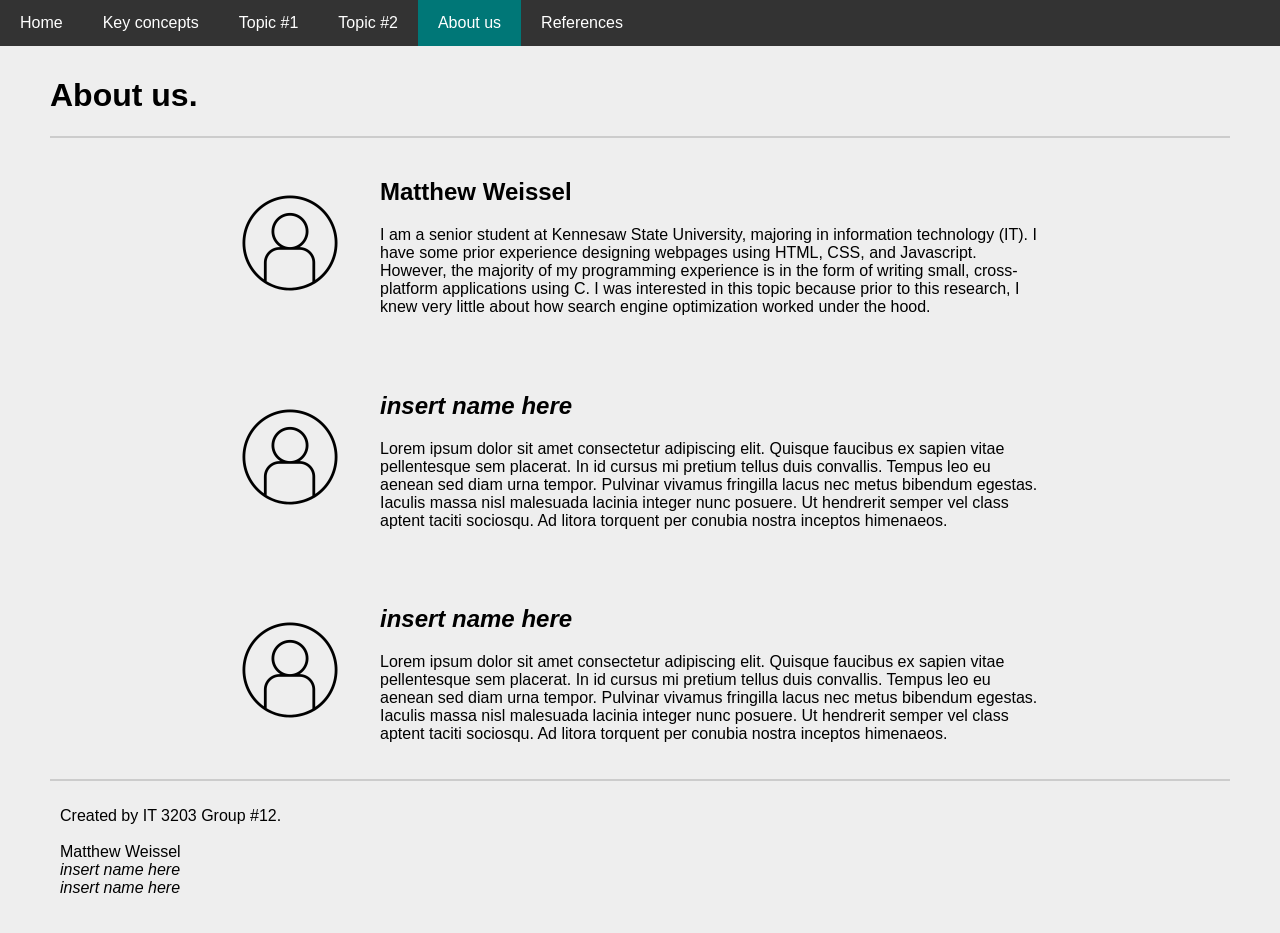
==== about.html @ f2554499 "Initial commit." ====
<!DOCTYPE html>
<html lang="en-US">
<head>
    <meta charset="UTF-8">
    <meta name="viewport" content="width=device-width,initial-scale=1.0">
    <link rel="stylesheet" href="styles.css">
    <title>IT 3203 Group #12 Web Development Project</title>
</head>
<body>
    <nav class="menu">
    <ul>
        <li><a href="./index.html">Home</a></li>
        <li><a href="./concepts.html">Key concepts</a></li>
        <li><a href="./topic1.html">Topic #1</a></li>
        <li><a href="./topic2.html">Topic #2</a></li>
        <li><a class="active" href="#">About us</a></li>
        <li><a href="./references.html">References</a></li>
    </ul>
    </nav>
    <div class="main">
        <header>
            <a href="#"><h1>About us.</h1></a>
        </header>
        <div class="about-panel-stack">
            <section id="Matthew-Weissel">
                <div class="about-panel">
                    <div class="about-panel-left">
                        <img src="./assets/pfp.png"/>
                    </div>
                    <div class="about-panel-right">
                        <a href="#Matthew-Weissel"><h2>Matthew Weissel</h2></a>
                        <p>I am a senior student at Kennesaw State University, majoring in information technology (IT). I have some prior experience designing webpages using HTML, CSS, and Javascript. However, the majority of my programming experience is in the form of writing small, cross-platform applications using C. I was interested in this topic because prior to this research, I knew very little about how search engine optimization worked under the hood.</p>
                    </div>
                </div>
            </section>
            <section id="Insert-Name-Here-1">
                <div class="about-panel">
                    <div class="about-panel-left">
                        <img src="./assets/pfp.png"/>
                    </div>
                    <div class="about-panel-right">
                        <a href="#Insert-Name-Here-1"><h2><span style="font-style:italic">insert name here</span></h2></a>
                        <p>Lorem ipsum dolor sit amet consectetur adipiscing elit. Quisque faucibus ex sapien vitae pellentesque sem placerat. In id cursus mi pretium tellus duis convallis. Tempus leo eu aenean sed diam urna tempor. Pulvinar vivamus fringilla lacus nec metus bibendum egestas. Iaculis massa nisl malesuada lacinia integer nunc posuere. Ut hendrerit semper vel class aptent taciti sociosqu. Ad litora torquent per conubia nostra inceptos himenaeos.</p>
                    </div>
                </div>
            </section>
            <section id="Insert-Name-Here-2">
                <div class="about-panel">
                    <div class="about-panel-left">
                        <img src="./assets/pfp.png"/>
                    </div>
                    <div class="about-panel-right">
                        <a href="#Insert-Name-Here-2"><h2><span style="font-style:italic">insert name here</span></h2></a>
                        <p>Lorem ipsum dolor sit amet consectetur adipiscing elit. Quisque faucibus ex sapien vitae pellentesque sem placerat. In id cursus mi pretium tellus duis convallis. Tempus leo eu aenean sed diam urna tempor. Pulvinar vivamus fringilla lacus nec metus bibendum egestas. Iaculis massa nisl malesuada lacinia integer nunc posuere. Ut hendrerit semper vel class aptent taciti sociosqu. Ad litora torquent per conubia nostra inceptos himenaeos.</p>
                    </div>
                </div>
            </section>
        </div>
        <footer>
            <p>
            Created by IT 3203 Group #12.<br><br>
            <a href="#Matthew-Weissel">Matthew Weissel</a><br>
            <a href="#Insert-Name-Here-1"><span style="font-style:italic">insert name here</span></a><br>
            <a href="#Insert-Name-Here-2"><span style="font-style:italic">insert name here</span></a><br>
            </p>
        </footer>
    </div>
    <script src="scripts.js"></script>
</body>
</html>
---- styles.css ----
body
{
    font-family: Arial, sans-serif;
    background-color: #EEEEEE;
    color: #000000;
    margin: 0;
    padding: 0;
    width: 100%;
    height: 100%;
}

a
{
    color: #000000;
    text-decoration: none;
}

a:hover
{
    color: #575757;
}

::selection, ::-moz-selection
{
    background-color: #333333;
    color: #00CCCC;
}

.main
{
    display: grid;
    padding: 10px 50px;
}

.main header
{
    border-bottom: 2px solid #CCCCCC;
}

.main footer
{
    border-top: 2px solid #CCCCCC;
    padding: 10px;
}

.menu
{
    width: 100%;
}

.menu ul
{
    display: flex;
    list-style: none;
    padding: 0;
    margin: 0;
    background-color: #333333;
}

.menu li
{
    position: relative;
}

.menu a
{
    display: block;
    padding: 14px 20px;
    color: #FFFFFF;
    text-decoration: none;
}

.menu a.active
{
    background-color: #007777;
}

.menu a:hover
{
    background-color: #575757;
}

.menu a.active:hover
{
    background-color: #00AAAA;
}

.img-panel
{
    display: flex;
    flex-direction: row;
    gap: 10px;
    margin: auto;
    width: 50%;
}

.img-panel-left
{
    flex: 2;
}

.img-panel-right
{
    display: flex;
    flex-direction: column;
    gap: 10px;
    flex: 1;
}

.img-panel-left img
{
    width: 100%;
    height: auto;
    object-fit: cover;
}

.img-panel-right img
{
    width: 100%;
    height: 50%;
    object-fit: cover;
}

.about-panel-stack
{
    display: flex;
    flex-direction: column;
    gap: 40px;
    max-width: 800px;
    margin: 0 auto;
    padding: 20px;
}

.about-panel
{
    display: flex;
    align-items: center;
    gap: 40px;
}

.about-panel-left img
{
    width: 100px;
    height: auto;
}

.about-panel-right
{
    flex: 1
}

.hanging-indent
{
    padding-left: 20px;
    text-indent: -20px;
}
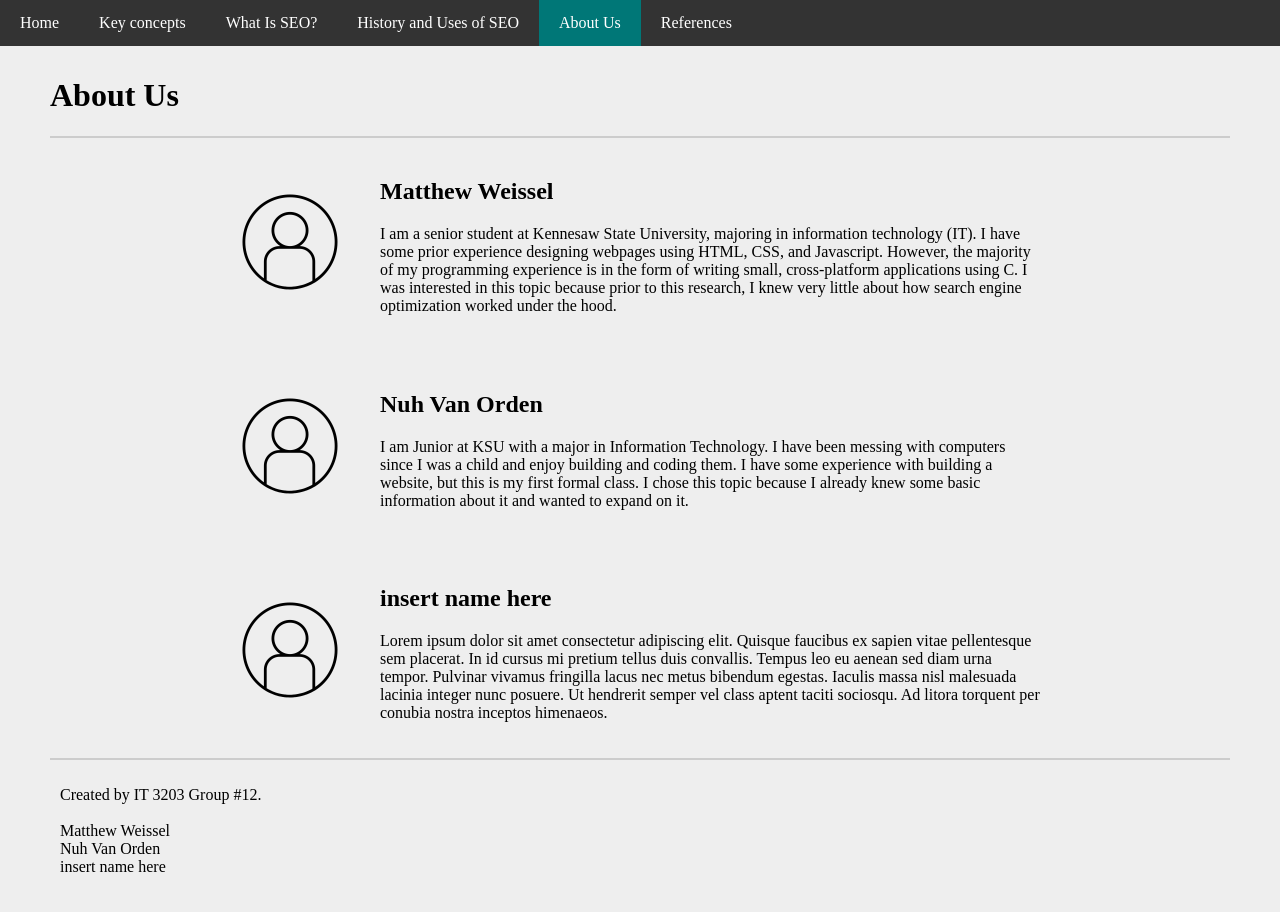
==== commit 230286cc: "Updated Headings, Added SVG Image, Fixed Italic Styling, Added References" ====
--- a/about.html
+++ b/about.html
@@ -11,21 +11,21 @@
     <ul>
         <li><a href="./index.html">Home</a></li>
         <li><a href="./concepts.html">Key concepts</a></li>
-        <li><a href="./topic1.html">Topic #1</a></li>
-        <li><a href="./topic2.html">Topic #2</a></li>
-        <li><a class="active" href="#">About us</a></li>
+        <li><a href="./topic1.html">What Is SEO?</a></li>
+        <li><a href="./topic2.html">History and Uses of SEO</a></li>
+        <li><a class="active" href="#">About Us</a></li>
         <li><a href="./references.html">References</a></li>
     </ul>
     </nav>
     <div class="main">
         <header>
-            <a href="#"><h1>About us.</h1></a>
+            <a href="#"><h1>About Us</h1></a>
         </header>
         <div class="about-panel-stack">
             <section id="Matthew-Weissel">
                 <div class="about-panel">
                     <div class="about-panel-left">
-                        <img src="./assets/pfp.png"/>
+                        <img src="./assets/pfp.png" alt="Profile picture">
                     </div>
                     <div class="about-panel-right">
                         <a href="#Matthew-Weissel"><h2>Matthew Weissel</h2></a>
@@ -36,21 +36,21 @@
             <section id="Insert-Name-Here-1">
                 <div class="about-panel">
                     <div class="about-panel-left">
-                        <img src="./assets/pfp.png"/>
+                        <img src="./assets/pfp.png" alt="Profile picture">
                     </div>
                     <div class="about-panel-right">
-                        <a href="#Insert-Name-Here-1"><h2><span style="font-style:italic">insert name here</span></h2></a>
-                        <p>Lorem ipsum dolor sit amet consectetur adipiscing elit. Quisque faucibus ex sapien vitae pellentesque sem placerat. In id cursus mi pretium tellus duis convallis. Tempus leo eu aenean sed diam urna tempor. Pulvinar vivamus fringilla lacus nec metus bibendum egestas. Iaculis massa nisl malesuada lacinia integer nunc posuere. Ut hendrerit semper vel class aptent taciti sociosqu. Ad litora torquent per conubia nostra inceptos himenaeos.</p>
+                        <a href="#Insert-Name-Here-1"><h2>Nuh Van Orden</h2></a>
+                        <p>I am Junior at KSU with a major in Information Technology. I have been messing with computers since I was a child and enjoy building and coding them. I have some experience with building a website, but this is my first formal class. I chose this topic because I already knew some basic information about it and wanted to expand on it. </p>
                     </div>
                 </div>
             </section>
             <section id="Insert-Name-Here-2">
                 <div class="about-panel">
                     <div class="about-panel-left">
-                        <img src="./assets/pfp.png"/>
+                        <img src="./assets/pfp.png" alt="Profile picture">
                     </div>
                     <div class="about-panel-right">
-                        <a href="#Insert-Name-Here-2"><h2><span style="font-style:italic">insert name here</span></h2></a>
+                        <a href="#Insert-Name-Here-2"><h2><span class="font-style:italic">insert name here</span></h2></a>
                         <p>Lorem ipsum dolor sit amet consectetur adipiscing elit. Quisque faucibus ex sapien vitae pellentesque sem placerat. In id cursus mi pretium tellus duis convallis. Tempus leo eu aenean sed diam urna tempor. Pulvinar vivamus fringilla lacus nec metus bibendum egestas. Iaculis massa nisl malesuada lacinia integer nunc posuere. Ut hendrerit semper vel class aptent taciti sociosqu. Ad litora torquent per conubia nostra inceptos himenaeos.</p>
                     </div>
                 </div>
@@ -60,8 +60,8 @@
             <p>
             Created by IT 3203 Group #12.<br><br>
             <a href="#Matthew-Weissel">Matthew Weissel</a><br>
-            <a href="#Insert-Name-Here-1"><span style="font-style:italic">insert name here</span></a><br>
-            <a href="#Insert-Name-Here-2"><span style="font-style:italic">insert name here</span></a><br>
+            <a href="#Nuh Van Orden">Nuh Van Orden</a><br>
+            <a href="#Insert-Name-Here-2"><span class="font-style:italic">insert name here</span></a><br>
             </p>
         </footer>
     </div>
--- a/styles.css
+++ b/styles.css
@@ -1,6 +1,6 @@
 body
 {
-    font-family: Arial, sans-serif;
+    font-family: Arial, sans-serif,  ;
     background-color: #EEEEEE;
     color: #000000;
     margin: 0;
@@ -153,4 +153,8 @@
 {
     padding-left: 20px;
     text-indent: -20px;
-}+}
+
+.italic-name {
+    font-style: italic;
+}
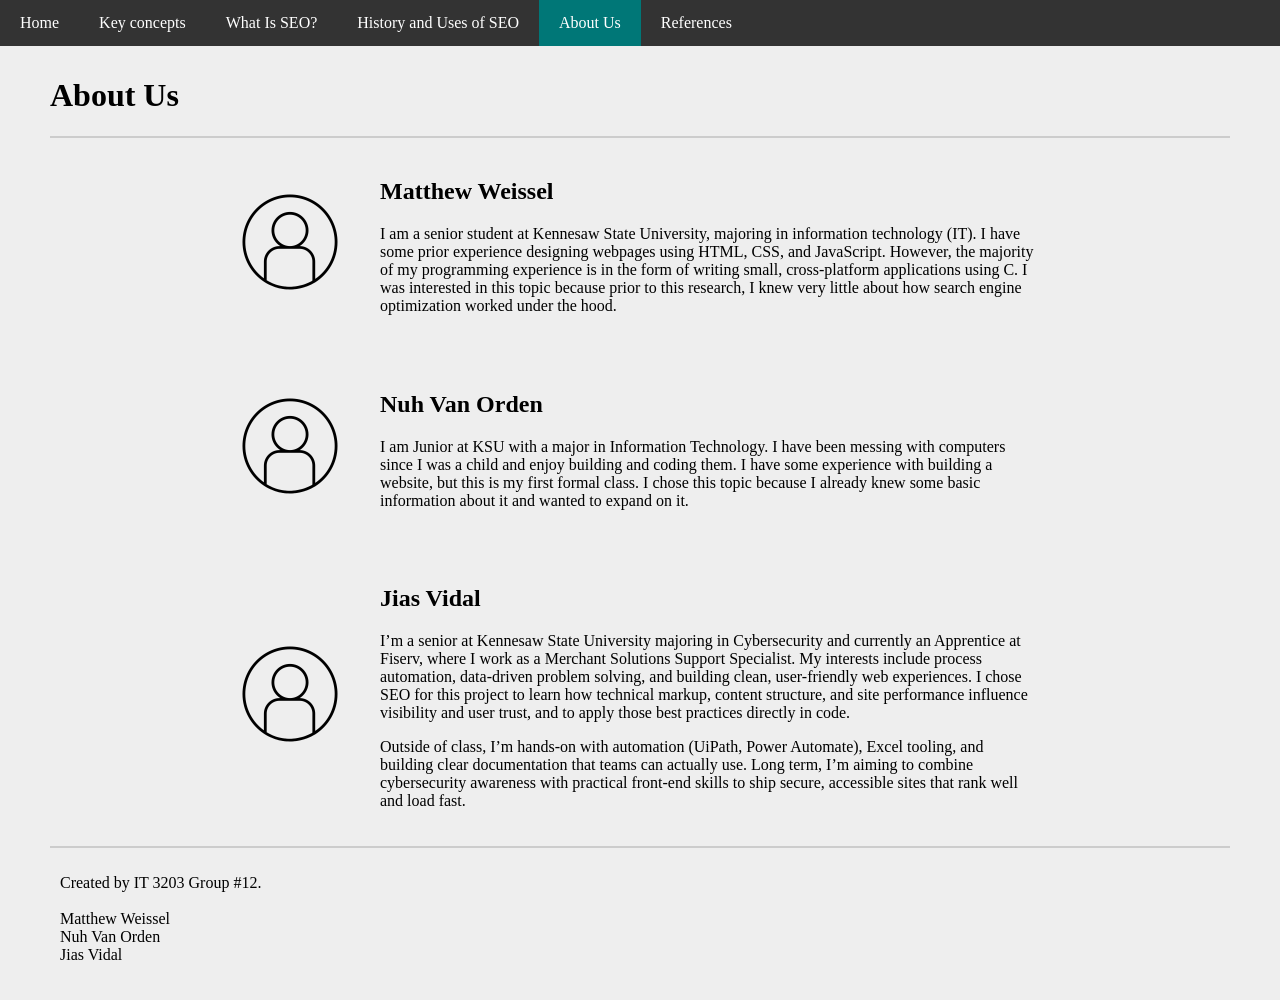
==== commit b74e6c13: "Update about.html" ====
--- a/about.html
+++ b/about.html
@@ -8,63 +8,74 @@
 </head>
 <body>
     <nav class="menu">
-    <ul>
+      <ul>
         <li><a href="./index.html">Home</a></li>
         <li><a href="./concepts.html">Key concepts</a></li>
         <li><a href="./topic1.html">What Is SEO?</a></li>
         <li><a href="./topic2.html">History and Uses of SEO</a></li>
         <li><a class="active" href="#">About Us</a></li>
         <li><a href="./references.html">References</a></li>
-    </ul>
+      </ul>
     </nav>
+
     <div class="main">
-        <header>
-            <a href="#"><h1>About Us</h1></a>
-        </header>
-        <div class="about-panel-stack">
-            <section id="Matthew-Weissel">
-                <div class="about-panel">
-                    <div class="about-panel-left">
-                        <img src="./assets/pfp.png" alt="Profile picture">
-                    </div>
-                    <div class="about-panel-right">
-                        <a href="#Matthew-Weissel"><h2>Matthew Weissel</h2></a>
-                        <p>I am a senior student at Kennesaw State University, majoring in information technology (IT). I have some prior experience designing webpages using HTML, CSS, and Javascript. However, the majority of my programming experience is in the form of writing small, cross-platform applications using C. I was interested in this topic because prior to this research, I knew very little about how search engine optimization worked under the hood.</p>
-                    </div>
-                </div>
-            </section>
-            <section id="Insert-Name-Here-1">
-                <div class="about-panel">
-                    <div class="about-panel-left">
-                        <img src="./assets/pfp.png" alt="Profile picture">
-                    </div>
-                    <div class="about-panel-right">
-                        <a href="#Insert-Name-Here-1"><h2>Nuh Van Orden</h2></a>
-                        <p>I am Junior at KSU with a major in Information Technology. I have been messing with computers since I was a child and enjoy building and coding them. I have some experience with building a website, but this is my first formal class. I chose this topic because I already knew some basic information about it and wanted to expand on it. </p>
-                    </div>
-                </div>
-            </section>
-            <section id="Insert-Name-Here-2">
-                <div class="about-panel">
-                    <div class="about-panel-left">
-                        <img src="./assets/pfp.png" alt="Profile picture">
-                    </div>
-                    <div class="about-panel-right">
-                        <a href="#Insert-Name-Here-2"><h2><span class="font-style:italic">insert name here</span></h2></a>
-                        <p>Lorem ipsum dolor sit amet consectetur adipiscing elit. Quisque faucibus ex sapien vitae pellentesque sem placerat. In id cursus mi pretium tellus duis convallis. Tempus leo eu aenean sed diam urna tempor. Pulvinar vivamus fringilla lacus nec metus bibendum egestas. Iaculis massa nisl malesuada lacinia integer nunc posuere. Ut hendrerit semper vel class aptent taciti sociosqu. Ad litora torquent per conubia nostra inceptos himenaeos.</p>
-                    </div>
-                </div>
-            </section>
-        </div>
-        <footer>
-            <p>
-            Created by IT 3203 Group #12.<br><br>
-            <a href="#Matthew-Weissel">Matthew Weissel</a><br>
-            <a href="#Nuh Van Orden">Nuh Van Orden</a><br>
-            <a href="#Insert-Name-Here-2"><span class="font-style:italic">insert name here</span></a><br>
-            </p>
-        </footer>
+      <header>
+        <a href="#"><h1>About Us</h1></a>
+      </header>
+
+      <div class="about-panel-stack">
+        <!-- Matthew -->
+        <section id="Matthew-Weissel">
+          <div class="about-panel">
+            <div class="about-panel-left">
+              <img src="./assets/pfp.png" alt="Profile picture of Matthew Weissel">
+            </div>
+            <div class="about-panel-right">
+              <a href="#Matthew-Weissel"><h2>Matthew Weissel</h2></a>
+              <p>I am a senior student at Kennesaw State University, majoring in information technology (IT). I have some prior experience designing webpages using HTML, CSS, and JavaScript. However, the majority of my programming experience is in the form of writing small, cross-platform applications using C. I was interested in this topic because prior to this research, I knew very little about how search engine optimization worked under the hood.</p>
+            </div>
+          </div>
+        </section>
+
+        <!-- Nuh -->
+        <section id="Nuh-Van-Orden">
+          <div class="about-panel">
+            <div class="about-panel-left">
+              <img src="./assets/pfp.png" alt="Profile picture of Nuh Van Orden">
+            </div>
+            <div class="about-panel-right">
+              <a href="#Nuh-Van-Orden"><h2>Nuh Van Orden</h2></a>
+              <p>I am Junior at KSU with a major in Information Technology. I have been messing with computers since I was a child and enjoy building and coding them. I have some experience with building a website, but this is my first formal class. I chose this topic because I already knew some basic information about it and wanted to expand on it.</p>
+            </div>
+          </div>
+        </section>
+
+        <!-- Jias -->
+        <section id="Jias-Vidal">
+          <div class="about-panel">
+            <div class="about-panel-left">
+              <!-- Replace with a real headshot later if you want, e.g., ./assets/jias.jpg -->
+              <img src="./assets/pfp.png" alt="Profile picture of Jias Vidal">
+            </div>
+            <div class="about-panel-right">
+              <a href="#Jias-Vidal"><h2>Jias Vidal</h2></a>
+              <p>I’m a senior at Kennesaw State University majoring in Cybersecurity and currently an Apprentice at Fiserv, where I work as a Merchant Solutions Support Specialist. My interests include process automation, data-driven problem solving, and building clean, user-friendly web experiences. I chose SEO for this project to learn how technical markup, content structure, and site performance influence visibility and user trust, and to apply those best practices directly in code.</p>
+              <p>Outside of class, I’m hands-on with automation (UiPath, Power Automate), Excel tooling, and building clear documentation that teams can actually use. Long term, I’m aiming to combine cybersecurity awareness with practical front-end skills to ship secure, accessible sites that rank well and load fast.</p>
+            </div>
+          </div>
+        </section>
+      </div>
+
+      <footer>
+        <p>
+          Created by IT 3203 Group #12.<br><br>
+          <a href="#Matthew-Weissel">Matthew Weissel</a><br>
+          <a href="#Nuh-Van-Orden">Nuh Van Orden</a><br>
+          <a href="#Jias-Vidal">Jias Vidal</a><br>
+        </p>
+      </footer>
     </div>
+
     <script src="scripts.js"></script>
 </body>
-</html>+</html>
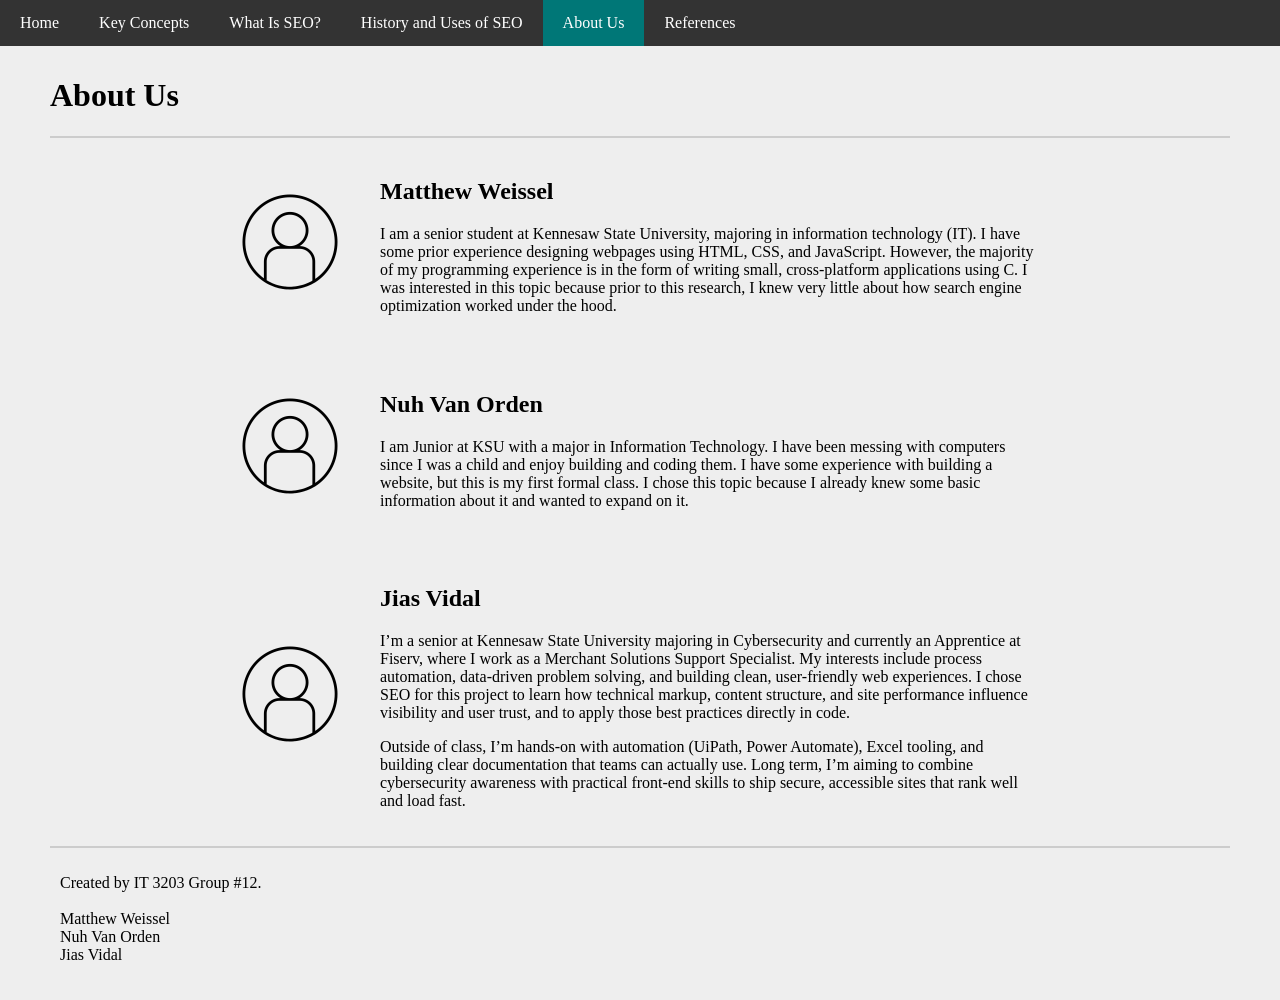
==== commit 613d158d: "Added content to topic pages and added a table" ====
--- a/about.html
+++ b/about.html
@@ -10,7 +10,7 @@
     <nav class="menu">
       <ul>
         <li><a href="./index.html">Home</a></li>
-        <li><a href="./concepts.html">Key concepts</a></li>
+        <li><a href="./concepts.html">Key Concepts</a></li>
         <li><a href="./topic1.html">What Is SEO?</a></li>
         <li><a href="./topic2.html">History and Uses of SEO</a></li>
         <li><a class="active" href="#">About Us</a></li>
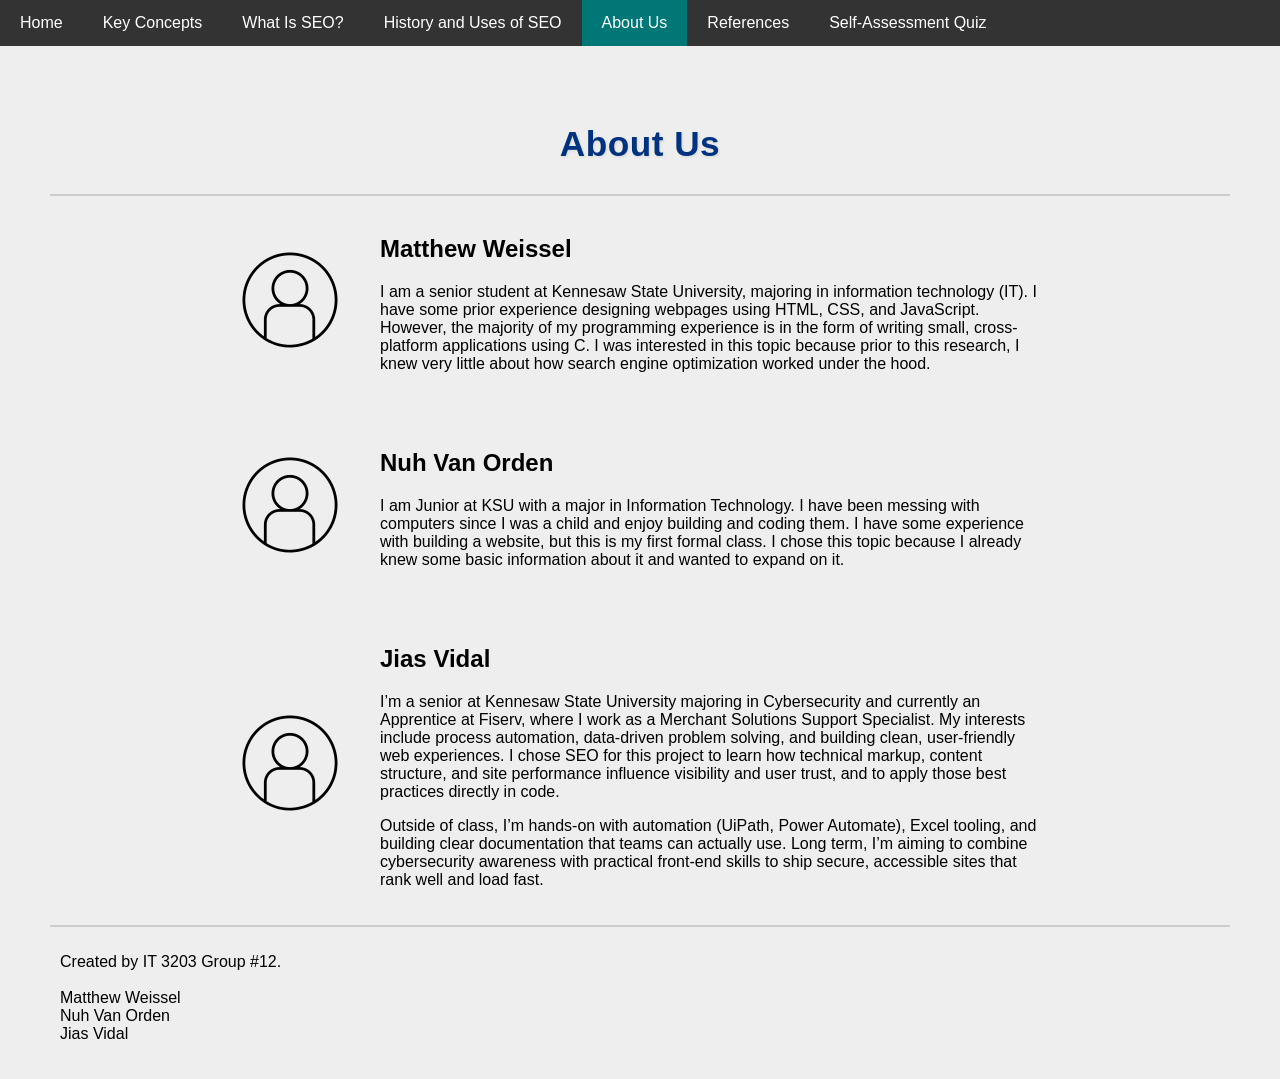
==== commit 372c39d3: "Quiz added" ====
--- a/about.html
+++ b/about.html
@@ -15,6 +15,7 @@
         <li><a href="./topic2.html">History and Uses of SEO</a></li>
         <li><a class="active" href="#">About Us</a></li>
         <li><a href="./references.html">References</a></li>
+        <li><a href="./quiz.html">Self-Assessment Quiz</a></li>
       </ul>
     </nav>
 
--- a/styles.css
+++ b/styles.css
@@ -1,6 +1,6 @@
 body
 {
-    font-family: Arial, sans-serif,  ;
+    font-family: Arial, sans-serif;
     background-color: #EEEEEE;
     color: #000000;
     margin: 0;
@@ -9,6 +9,11 @@
     height: 100%;
 }
 
+section
+{
+    scroll-margin-top: 50px;
+}
+
 a
 {
     color: #000000;
@@ -20,6 +25,22 @@
     color: #575757;
 }
 
+table tr:nth-child(odd)
+{
+    background-color: #DDDDDD;
+}
+
+table th, table td
+{
+    padding: 8px;
+    text-align: left;
+}
+
+dl dd
+{
+    padding-bottom: 10px;
+}
+
 ::selection, ::-moz-selection
 {
     background-color: #333333;
@@ -29,7 +50,10 @@
 .main
 {
     display: grid;
-    padding: 10px 50px;
+    padding-left: 50px;
+    padding-right: 50px;
+    padding-top: 100px;
+    padding-bottom: 10px;
 }
 
 .main header
@@ -45,7 +69,11 @@
 
 .menu
 {
-    width: 100%;
+    position: fixed;
+    top: 0;
+    width: 100%;
+    height: 50px;
+    overflow: hidden;
 }
 
 .menu ul
@@ -83,6 +111,12 @@
 .menu a.active:hover
 {
     background-color: #00AAAA;
+}
+
+.img-label
+{
+    text-align: right;
+    padding-right: 20px;
 }
 
 .img-panel
@@ -155,6 +189,89 @@
     text-indent: -20px;
 }
 
-.italic-name {
+.italic
+{
     font-style: italic;
 }
+h1 {
+text-align: center;
+color: #00337f;
+font-size: 2.2em;
+letter-spacing: 0.5px;
+text-shadow: 1px 1px 3px rgba(0,0,0,0.1);
+margin-bottom: 30px;
+}
+form {
+    max-width: 700px;
+    margin: 20px auto;
+    background: white;
+    padding: 25px 40px;
+    border-radius: 15px;
+    box-shadow: 0 4px 10px rgba(0,0,0,0.1);
+}
+input[type="text"] {
+    width: 80%;
+    padding: 8px;
+    border-radius: 6px;
+    border: 1px solid #ccc;
+    margin-top: 6px;
+}
+label {
+    display: block;
+    margin: 8px 0;
+    cursor: pointer;
+    line-height: 1.4;
+}
+
+.btn {
+    background: linear-gradient(135deg, #004aad, #005eff);
+    color: white;
+    border: none;
+    padding: 12px 25px;
+    font-size: 16px;
+    border-radius: 10px;
+    cursor: pointer;
+    margin-right: 10px;
+    transition: background 0.3s ease, transform 0.1s ease;
+}
+
+.btn:hover {
+    background: linear-gradient(135deg, #003480, #0040b8);
+    transform: scale(1.02);
+}
+
+.result {
+    margin-top: 25px;
+    padding: 20px;
+    border-radius: 12px;
+    background: #f5f8ff;
+    border: 1px solid #d4e0ff;
+    font-size: 1em;
+    line-height: 1.6;
+}
+
+.correct {
+    color: #1b8a00;
+    font-weight: 600;
+}
+
+.incorrect {
+    color: #d10000;
+    font-weight: 600;
+}
+
+.score {
+    font-size: 1.2em;
+    margin-top: 10px;
+    font-weight: 600;
+}
+
+.pass {
+    color: #1b8a00;
+    font-weight: bold;
+}
+
+.fail {
+    color: #d10000;
+    font-weight: bold;
+}
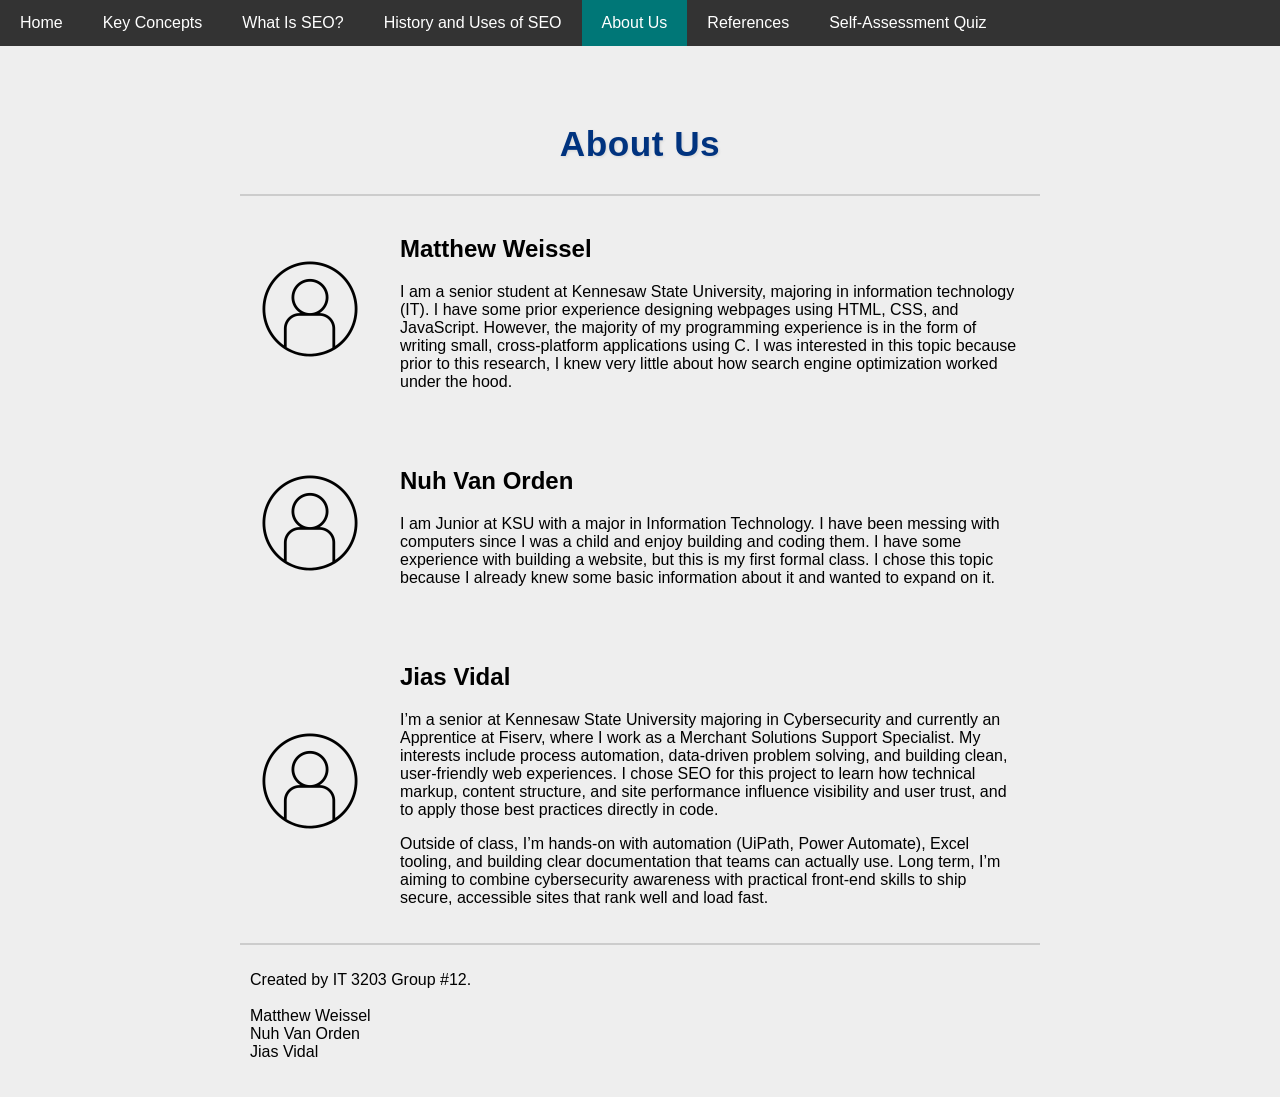
==== commit e2a822a7: "Added content to topic1.html" ====
--- a/about.html
+++ b/about.html
@@ -24,14 +24,14 @@
         <a href="#"><h1>About Us</h1></a>
       </header>
 
-      <div class="about-panel-stack">
+      <div class="multi-panel-stack">
         <!-- Matthew -->
         <section id="Matthew-Weissel">
-          <div class="about-panel">
-            <div class="about-panel-left">
+          <div class="multi-panel">
+            <div class="multi-panel-left">
               <img src="./assets/pfp.png" alt="Profile picture of Matthew Weissel">
             </div>
-            <div class="about-panel-right">
+            <div class="multi-panel-right">
               <a href="#Matthew-Weissel"><h2>Matthew Weissel</h2></a>
               <p>I am a senior student at Kennesaw State University, majoring in information technology (IT). I have some prior experience designing webpages using HTML, CSS, and JavaScript. However, the majority of my programming experience is in the form of writing small, cross-platform applications using C. I was interested in this topic because prior to this research, I knew very little about how search engine optimization worked under the hood.</p>
             </div>
@@ -40,11 +40,11 @@
 
         <!-- Nuh -->
         <section id="Nuh-Van-Orden">
-          <div class="about-panel">
-            <div class="about-panel-left">
+          <div class="multi-panel">
+            <div class="multi-panel-left">
               <img src="./assets/pfp.png" alt="Profile picture of Nuh Van Orden">
             </div>
-            <div class="about-panel-right">
+            <div class="multi-panel-right">
               <a href="#Nuh-Van-Orden"><h2>Nuh Van Orden</h2></a>
               <p>I am Junior at KSU with a major in Information Technology. I have been messing with computers since I was a child and enjoy building and coding them. I have some experience with building a website, but this is my first formal class. I chose this topic because I already knew some basic information about it and wanted to expand on it.</p>
             </div>
@@ -53,12 +53,12 @@
 
         <!-- Jias -->
         <section id="Jias-Vidal">
-          <div class="about-panel">
-            <div class="about-panel-left">
+          <div class="multi-panel">
+            <div class="multi-panel-left">
               <!-- Replace with a real headshot later if you want, e.g., ./assets/jias.jpg -->
               <img src="./assets/pfp.png" alt="Profile picture of Jias Vidal">
             </div>
-            <div class="about-panel-right">
+            <div class="multi-panel-right">
               <a href="#Jias-Vidal"><h2>Jias Vidal</h2></a>
               <p>I’m a senior at Kennesaw State University majoring in Cybersecurity and currently an Apprentice at Fiserv, where I work as a Merchant Solutions Support Specialist. My interests include process automation, data-driven problem solving, and building clean, user-friendly web experiences. I chose SEO for this project to learn how technical markup, content structure, and site performance influence visibility and user trust, and to apply those best practices directly in code.</p>
               <p>Outside of class, I’m hands-on with automation (UiPath, Power Automate), Excel tooling, and building clear documentation that teams can actually use. Long term, I’m aiming to combine cybersecurity awareness with practical front-end skills to ship secure, accessible sites that rank well and load fast.</p>
--- a/styles.css
+++ b/styles.css
@@ -36,9 +36,19 @@
     text-align: left;
 }
 
-dl dd
-{
-    padding-bottom: 10px;
+dl
+{
+    margin: 10px auto;
+}
+
+dt
+{
+    margin-top: 40px;
+}
+
+dd
+{
+    margin-left: 0;
 }
 
 ::selection, ::-moz-selection
@@ -50,10 +60,9 @@
 .main
 {
     display: grid;
-    padding-left: 50px;
-    padding-right: 50px;
-    padding-top: 100px;
-    padding-bottom: 10px;
+    max-width: 800px;
+    margin: 0 auto;
+    padding: 100px 50px 10px 50px;
 }
 
 .main header
@@ -119,6 +128,30 @@
     padding-right: 20px;
 }
 
+.img-label-inverted
+{
+    text-align: left;
+    padding-left: 20px;
+}
+
+.img-box
+{
+  width: 400px;
+  height: 200px;
+  background-color: #FFFFFF;
+  display: flex;
+  justify-content: center;
+  align-items: center;
+  overflow: hidden;
+}
+
+.img-box img
+{
+  max-width: 100%;
+  max-height: 100%;
+  object-fit: contain;
+}
+
 .img-panel
 {
     display: flex;
@@ -155,7 +188,7 @@
     object-fit: cover;
 }
 
-.about-panel-stack
+.multi-panel-stack
 {
     display: flex;
     flex-direction: column;
@@ -165,22 +198,62 @@
     padding: 20px;
 }
 
-.about-panel
+.multi-panel
 {
     display: flex;
     align-items: center;
     gap: 40px;
 }
 
-.about-panel-left img
+.multi-panel-left img
 {
     width: 100px;
     height: auto;
 }
 
-.about-panel-right
+.multi-panel-right
 {
     flex: 1
+}
+
+.desc-panel
+{
+    display: flex;
+    align-items: /*stretch;*/ center;
+    gap: 1em;
+    border: 1px solid #CCCCCC;
+    border-radius: 8px;
+    padding: 0.5em 1em;
+    background-color: #F9F9F9;
+}
+
+.desc-panel-left
+{
+    display: flex;
+    flex-direction: column;
+    align-items: flex-end;
+    min-width: 100px;
+}
+
+.desc-panel-left img
+{
+    width: 256px;
+    height: 256px;
+    object-fit: cover;
+    border-radius: 6px;
+    margin-bottom: 0.5em;
+}
+
+.desc-panel-right
+{
+    flex: 1;
+    /*display: flex;*/
+    /*align-items: center;*/
+    /*justify-content: flex-start;*/
+    padding: 0.75em;
+    background-color: #EEEEEE;
+    border: 1px solid #CCCCCC;
+    border-radius: 4px;
 }
 
 .hanging-indent
@@ -193,6 +266,7 @@
 {
     font-style: italic;
 }
+
 h1 {
 text-align: center;
 color: #00337f;
@@ -201,6 +275,7 @@
 text-shadow: 1px 1px 3px rgba(0,0,0,0.1);
 margin-bottom: 30px;
 }
+
 form {
     max-width: 700px;
     margin: 20px auto;
@@ -209,6 +284,7 @@
     border-radius: 15px;
     box-shadow: 0 4px 10px rgba(0,0,0,0.1);
 }
+
 input[type="text"] {
     width: 80%;
     padding: 8px;
@@ -216,6 +292,7 @@
     border: 1px solid #ccc;
     margin-top: 6px;
 }
+
 label {
     display: block;
     margin: 8px 0;
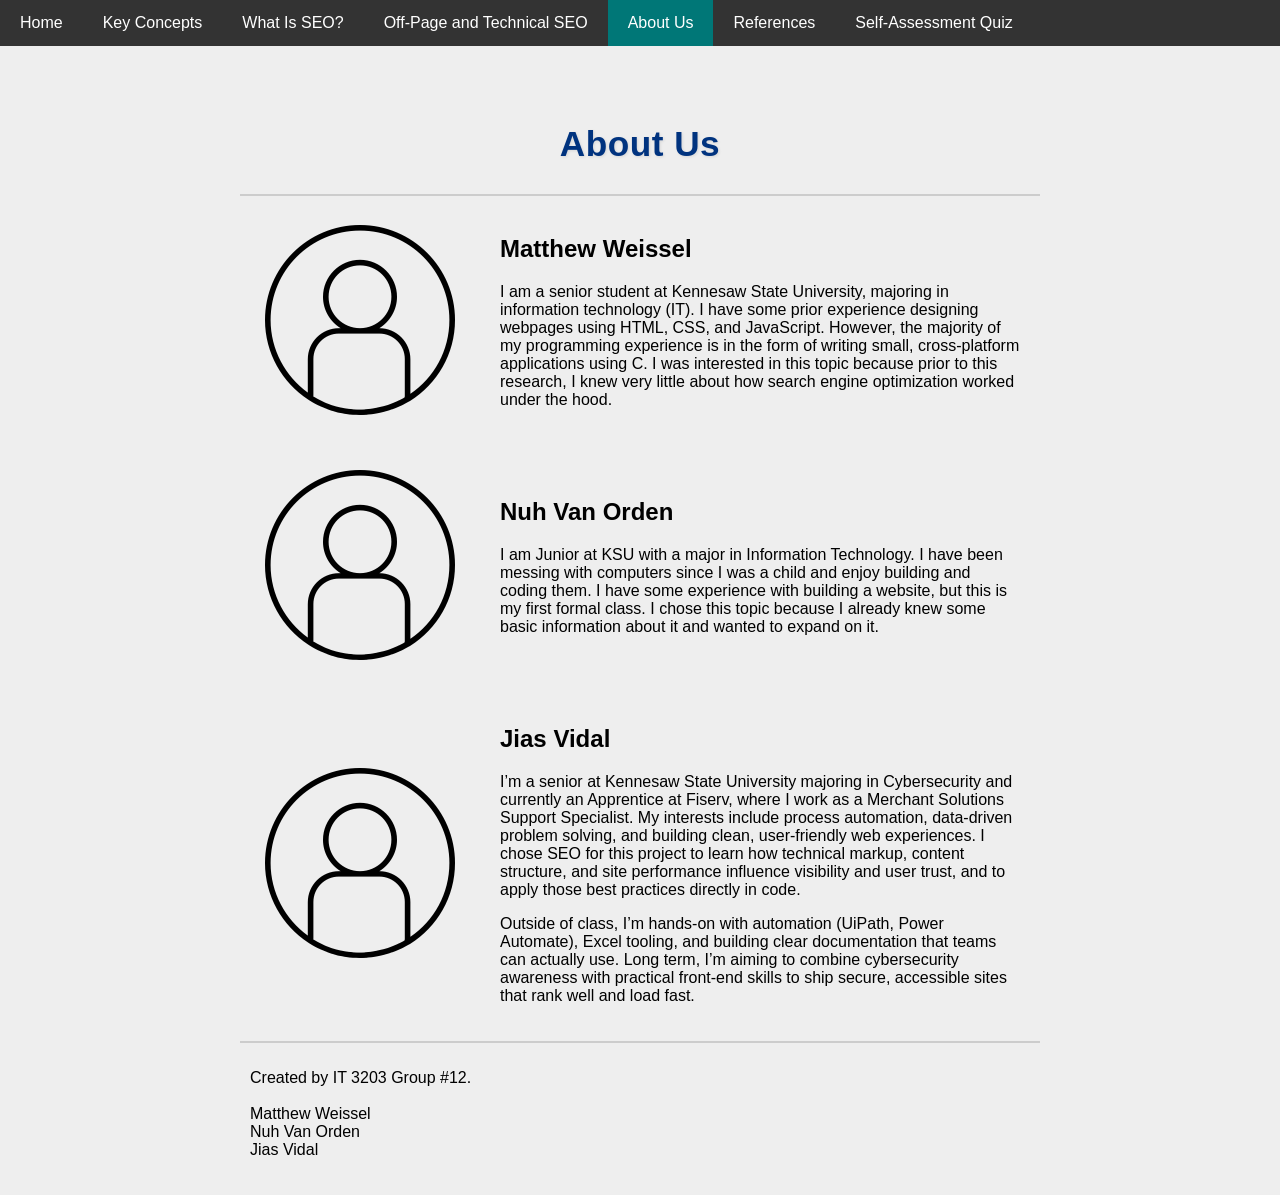
==== commit 38c962cd: "Mobile Menu Button Added and Content Added to Topic 2" ====
--- a/about.html
+++ b/about.html
@@ -8,11 +8,12 @@
 </head>
 <body>
     <nav class="menu">
+      <button class="hamburger" type="button">☰</button>
       <ul>
         <li><a href="./index.html">Home</a></li>
         <li><a href="./concepts.html">Key Concepts</a></li>
         <li><a href="./topic1.html">What Is SEO?</a></li>
-        <li><a href="./topic2.html">History and Uses of SEO</a></li>
+        <li><a href="./topic2.html">Off-Page and Technical SEO</a></li>
         <li><a class="active" href="#">About Us</a></li>
         <li><a href="./references.html">References</a></li>
         <li><a href="./quiz.html">Self-Assessment Quiz</a></li>
--- a/styles.css
+++ b/styles.css
@@ -1,5 +1,5 @@
-body
-{
+/* ===== Base ===== */
+body {
     font-family: Arial, sans-serif;
     background-color: #EEEEEE;
     color: #000000;
@@ -9,75 +9,35 @@
     height: 100%;
 }
 
-section
-{
-    scroll-margin-top: 50px;
-}
-
-a
-{
-    color: #000000;
-    text-decoration: none;
-}
-
-a:hover
-{
-    color: #575757;
-}
-
-table tr:nth-child(odd)
-{
-    background-color: #DDDDDD;
-}
-
-table th, table td
-{
-    padding: 8px;
-    text-align: left;
-}
-
-dl
-{
-    margin: 10px auto;
-}
-
-dt
-{
-    margin-top: 40px;
-}
-
-dd
-{
-    margin-left: 0;
-}
-
-::selection, ::-moz-selection
-{
+::selection,
+::-moz-selection {
     background-color: #333333;
     color: #00CCCC;
 }
 
-.main
-{
+/* ===== Layout ===== */
+.main {
     display: grid;
     max-width: 800px;
     margin: 0 auto;
     padding: 100px 50px 10px 50px;
 }
 
-.main header
-{
+.main header {
     border-bottom: 2px solid #CCCCCC;
 }
 
-.main footer
-{
+.main footer {
     border-top: 2px solid #CCCCCC;
     padding: 10px;
 }
 
-.menu
-{
+section {
+    scroll-margin-top: 50px;
+}
+
+/* ===== Navigation ===== */
+.menu {
     position: fixed;
     top: 0;
     width: 100%;
@@ -85,8 +45,7 @@
     overflow: hidden;
 }
 
-.menu ul
-{
+.menu ul {
     display: flex;
     list-style: none;
     padding: 0;
@@ -94,102 +53,74 @@
     background-color: #333333;
 }
 
-.menu li
-{
+.menu li {
     position: relative;
 }
 
-.menu a
-{
+.menu a {
     display: block;
     padding: 14px 20px;
     color: #FFFFFF;
     text-decoration: none;
 }
 
-.menu a.active
-{
-    background-color: #007777;
-}
-
-.menu a:hover
-{
-    background-color: #575757;
-}
-
-.menu a.active:hover
-{
-    background-color: #00AAAA;
-}
-
-.img-label
-{
-    text-align: right;
-    padding-right: 20px;
-}
-
-.img-label-inverted
-{
-    text-align: left;
-    padding-left: 20px;
-}
-
-.img-box
-{
-  width: 400px;
-  height: 200px;
-  background-color: #FFFFFF;
-  display: flex;
-  justify-content: center;
-  align-items: center;
-  overflow: hidden;
-}
-
-.img-box img
-{
-  max-width: 100%;
-  max-height: 100%;
-  object-fit: contain;
-}
-
-.img-panel
-{
+.menu a.active { background-color: #007777; color: #FFFFFF; }
+.menu a:hover { background-color: #575757; color: #FFFFFF; }
+.menu a:focus { background-color: #575757; color: #FFFFFF; }
+.menu a.active:hover { background-color: #00AAAA; color: #FFFFFF; }
+
+/* ===== Typography & Utilities ===== */
+a { color: #000000; text-decoration: none; }
+a:hover { color: #575757; }
+
+h1 {
+    text-align: center;
+    color: #00337f;
+    font-size: 2.2em;
+    letter-spacing: 0.5px;
+    text-shadow: 1px 1px 3px rgba(0,0,0,0.1);
+    margin-bottom: 30px;
+}
+
+.hanging-indent { padding-left: 20px; text-indent: -20px; }
+.italic { font-style: italic; }
+
+table tr:nth-child(odd) { background-color: #DDDDDD; }
+table th, table td { padding: 8px; text-align: left; }
+
+dl { margin: 10px auto; }
+dt { margin-top: 40px; }
+dd { margin-left: 0; }
+
+/* ===== Images & Panels ===== */
+.img-box {
+    width: 100%;
+    max-width: 400px;
+    background-color: #FFFFFF;
     display: flex;
-    flex-direction: row;
-    gap: 10px;
-    margin: auto;
-    width: 50%;
-}
-
-.img-panel-left
-{
-    flex: 2;
-}
-
-.img-panel-right
-{
-    display: flex;
-    flex-direction: column;
-    gap: 10px;
-    flex: 1;
-}
-
-.img-panel-left img
-{
+    justify-content: center;
+    align-items: center;
+    overflow: hidden;
+}
+
+.img-box img {
     width: 100%;
     height: auto;
-    object-fit: cover;
-}
-
-.img-panel-right img
-{
-    width: 100%;
-    height: 50%;
-    object-fit: cover;
-}
-
-.multi-panel-stack
-{
+    max-width: 100%;
+    object-fit: contain;
+    display: block;
+}
+
+.img-label { text-align: right; padding-right: 20px; }
+.img-label-inverted { text-align: left; padding-left: 20px; }
+
+.img-panel { display: flex; flex-direction: row; gap: 10px; margin: auto; width: 50%; }
+.img-panel-left { flex: 2; }
+.img-panel-right { display:flex; flex-direction:column; gap:10px; flex:1; }
+.img-panel-left img { width: 100%; height: auto; object-fit: cover; }
+.img-panel-right img { width: 100%; height: auto; object-fit: cover; }
+
+.multi-panel-stack {
     display: flex;
     flex-direction: column;
     gap: 40px;
@@ -198,28 +129,18 @@
     padding: 20px;
 }
 
-.multi-panel
-{
+.multi-panel { display: flex; align-items: center; gap: 40px; }
+.multi-panel-left img {
+    width: 100%;
+    max-width: 320px; /* increase default visual size on larger screens */
+    height: auto;
+    display: block;
+}
+.multi-panel-right { flex: 1; }
+
+.desc-panel {
     display: flex;
     align-items: center;
-    gap: 40px;
-}
-
-.multi-panel-left img
-{
-    width: 100px;
-    height: auto;
-}
-
-.multi-panel-right
-{
-    flex: 1
-}
-
-.desc-panel
-{
-    display: flex;
-    align-items: /*stretch;*/ center;
     gap: 1em;
     border: 1px solid #CCCCCC;
     border-radius: 8px;
@@ -227,55 +148,31 @@
     background-color: #F9F9F9;
 }
 
-.desc-panel-left
-{
+.desc-panel-left {
     display: flex;
     flex-direction: column;
     align-items: flex-end;
     min-width: 100px;
 }
 
-.desc-panel-left img
-{
-    width: 256px;
-    height: 256px;
+.desc-panel-left img {
+    width: 100%;
+    max-width: 256px;
+    height: auto;
     object-fit: cover;
     border-radius: 6px;
     margin-bottom: 0.5em;
 }
 
-.desc-panel-right
-{
+.desc-panel-right {
     flex: 1;
-    /*display: flex;*/
-    /*align-items: center;*/
-    /*justify-content: flex-start;*/
     padding: 0.75em;
     background-color: #EEEEEE;
     border: 1px solid #CCCCCC;
     border-radius: 4px;
 }
 
-.hanging-indent
-{
-    padding-left: 20px;
-    text-indent: -20px;
-}
-
-.italic
-{
-    font-style: italic;
-}
-
-h1 {
-text-align: center;
-color: #00337f;
-font-size: 2.2em;
-letter-spacing: 0.5px;
-text-shadow: 1px 1px 3px rgba(0,0,0,0.1);
-margin-bottom: 30px;
-}
-
+/* ===== Forms & Buttons ===== */
 form {
     max-width: 700px;
     margin: 20px auto;
@@ -293,11 +190,19 @@
     margin-top: 6px;
 }
 
-label {
-    display: block;
-    margin: 8px 0;
-    cursor: pointer;
-    line-height: 1.4;
+label { display: block; margin: 8px 0; cursor: pointer; line-height: 1.4; }
+
+fieldset {
+    margin-bottom: 28px;
+    padding: 15px;
+    border: 1px solid #ccc;
+    border-radius: 6px;
+}
+
+fieldset legend {
+    padding: 0 8px;
+    font-weight: bold;
+    color: #00337f;
 }
 
 .btn {
@@ -312,10 +217,7 @@
     transition: background 0.3s ease, transform 0.1s ease;
 }
 
-.btn:hover {
-    background: linear-gradient(135deg, #003480, #0040b8);
-    transform: scale(1.02);
-}
+.btn:hover { background: linear-gradient(135deg, #003480, #0040b8); transform: scale(1.02); }
 
 .result {
     margin-top: 25px;
@@ -327,28 +229,275 @@
     line-height: 1.6;
 }
 
-.correct {
-    color: #1b8a00;
-    font-weight: 600;
-}
-
-.incorrect {
-    color: #d10000;
-    font-weight: 600;
-}
-
-.score {
-    font-size: 1.2em;
-    margin-top: 10px;
-    font-weight: 600;
-}
-
-.pass {
-    color: #1b8a00;
-    font-weight: bold;
-}
-
-.fail {
-    color: #d10000;
-    font-weight: bold;
-}
+/* Content sections styling */
+.content-section {
+    margin: 30px 0;
+    padding: 20px;
+    background-color: #FFFFFF;
+    border-left: 4px solid #007777;
+    border-radius: 4px;
+}
+
+.content-section h2 {
+    color: #00337f;
+    margin-top: 0;
+    padding-bottom: 10px;
+    border-bottom: 2px solid #DDDDDD;
+}
+
+.content-section h3 {
+    color: #00337f;
+    margin-top: 20px;
+    margin-bottom: 10px;
+    font-size: 1.15em;
+}
+
+.content-section p {
+    line-height: 1.7;
+    margin: 12px 0;
+}
+
+.content-section ul {
+    margin: 15px 0;
+    padding-left: 25px;
+}
+
+.content-section ul li {
+    margin: 10px 0;
+    line-height: 1.6;
+}
+
+.correct { color: #1b8a00; font-weight: 600; }
+.incorrect { color: #d10000; font-weight: 600; }
+.score { font-size: 1.2em; margin-top: 10px; font-weight: 600; }
+.pass { color: #1b8a00; font-weight: bold; }
+.fail { color: #d10000; font-weight: bold; }
+
+/* ===== Small utilities (used to replace inline styles) ===== */
+.object-contain { object-fit: contain; }
+.object-position-top-left { object-position: top left; }
+.multi-panel--start { align-items: flex-start; }
+.pb-10 { padding-bottom: 10px; }
+.pt-20 { padding-top: 20px; }
+.img-auto { max-width: 100%; width: auto; height: auto; display: block; object-fit: contain; }
+.dt-tight { margin-top: -10px; }
+
+/* Make image sizes a bit smaller on narrow screens */
+@media (max-width: 725px) {
+    /* Layout adjustments */
+    .main {
+        padding: 60px 15px 10px 15px;
+    }
+
+    /* Typography */
+    h1 {
+        font-size: 1.8em;
+        margin-bottom: 20px;
+    }
+
+    h2 {
+        font-size: 1.4em;
+        margin: 15px 0;
+    }
+
+    h3 {
+        font-size: 1.1em;
+    }
+
+    /* Images */
+    .img-box { max-width: 100%; }
+    .img-panel { width: 100%; }
+    .img-panel-left { flex: 1; }
+    .img-panel-right { flex: 1; }
+    
+    .multi-panel {
+        flex-direction: column;
+        gap: 20px;
+    }
+
+    .multi-panel-left img { max-width: 100%; }
+    .desc-panel-left img { max-width: 100%; }
+
+    /* Panels */
+    .desc-panel {
+        flex-direction: column;
+        padding: 1em;
+        gap: 0.5em;
+    }
+
+    .desc-panel-left {
+        align-items: center;
+        min-width: auto;
+    }
+
+    .desc-panel-left img {
+        max-width: 280px;
+    }
+
+    /* Tables */
+    table {
+        font-size: 0.9em;
+    }
+
+    table th, table td {
+        padding: 6px 4px;
+    }
+
+    /* Content sections on mobile */
+    .content-section {
+        margin: 20px 0;
+        padding: 15px;
+    }
+
+    .content-section h2 {
+        font-size: 1.3em;
+    }
+
+    .content-section h3 {
+        font-size: 1.05em;
+    }
+
+    /* Forms */
+    form {
+        padding: 20px;
+        margin: 10px 0;
+    }
+
+    input[type="text"] {
+        width: 100%;
+        padding: 10px;
+        box-sizing: border-box;
+    }
+
+    fieldset {
+        margin-bottom: 20px;
+        padding: 12px;
+    }
+
+    .btn {
+        padding: 10px 16px;
+        font-size: 14px;
+        margin-right: 5px;
+        width: 100%;
+        box-sizing: border-box;
+        margin-bottom: 8px;
+    }
+
+    /* Lists and spacing */
+    dl {
+        margin: 5px 0;
+    }
+
+    dt {
+        margin-top: 20px;
+    }
+
+    /* Menu link sizes for better touch targets */
+    .menu ul li a {
+        padding: 12px 15px;
+        font-size: 16px;
+    }
+}
+
+/* Hide hamburger on desktop */
+.hamburger {
+  display: none;
+}
+
+/* Mobile menu */
+@media (max-width: 725px) {
+  .menu {
+    height: auto;
+    overflow: visible;
+  }
+
+  .hamburger {
+    display: block;
+    background: none;
+    border: none;
+    color: rgb(0, 0, 0);
+    font-size: 28px;
+    padding: 10px;
+    cursor: pointer;
+    position: relative;
+    z-index: 1001;
+  }
+
+  .menu ul {
+    position: absolute;
+    top: 50px;
+    left: 0;
+    display: none;
+    flex-direction: column;
+    background: #333333;
+    width: 100%;
+    margin: 0;
+    padding: 0;
+    list-style: none;
+    z-index: 1000;
+  }
+
+  .menu ul.show {
+    display: flex;
+  }
+
+  .menu ul li {
+    text-align: center;
+    padding: 10px 0;
+  }
+
+  .menu ul li a {
+    display: block;
+    color: #FFFFFF;
+    padding: 10px 20px;
+    text-decoration: none;
+  }
+
+  .menu ul li a:hover {
+    background-color: #575757;
+    color: #FFFFFF;
+  }
+
+  /* Additional mobile optimizations */
+  .menu ul li a.active {
+    background-color: #007777;
+  }
+
+  .main header {
+    padding-bottom: 10px;
+    margin-bottom: 15px;
+  }
+
+  .main footer {
+    padding: 15px 10px;
+    font-size: 0.9em;
+  }
+
+  section {
+    margin-bottom: 20px;
+  }
+
+  /* Improve readability on mobile */
+  body {
+    font-size: 16px;
+  }
+
+  p {
+    line-height: 1.6;
+    margin: 10px 0;
+  }
+
+  /* Touch-friendly button size */
+  .result {
+    margin-top: 15px;
+    padding: 15px;
+    font-size: 0.95em;
+  }
+
+  label {
+    font-size: 15px;
+    padding: 8px 0;
+  }
+}
+
+
